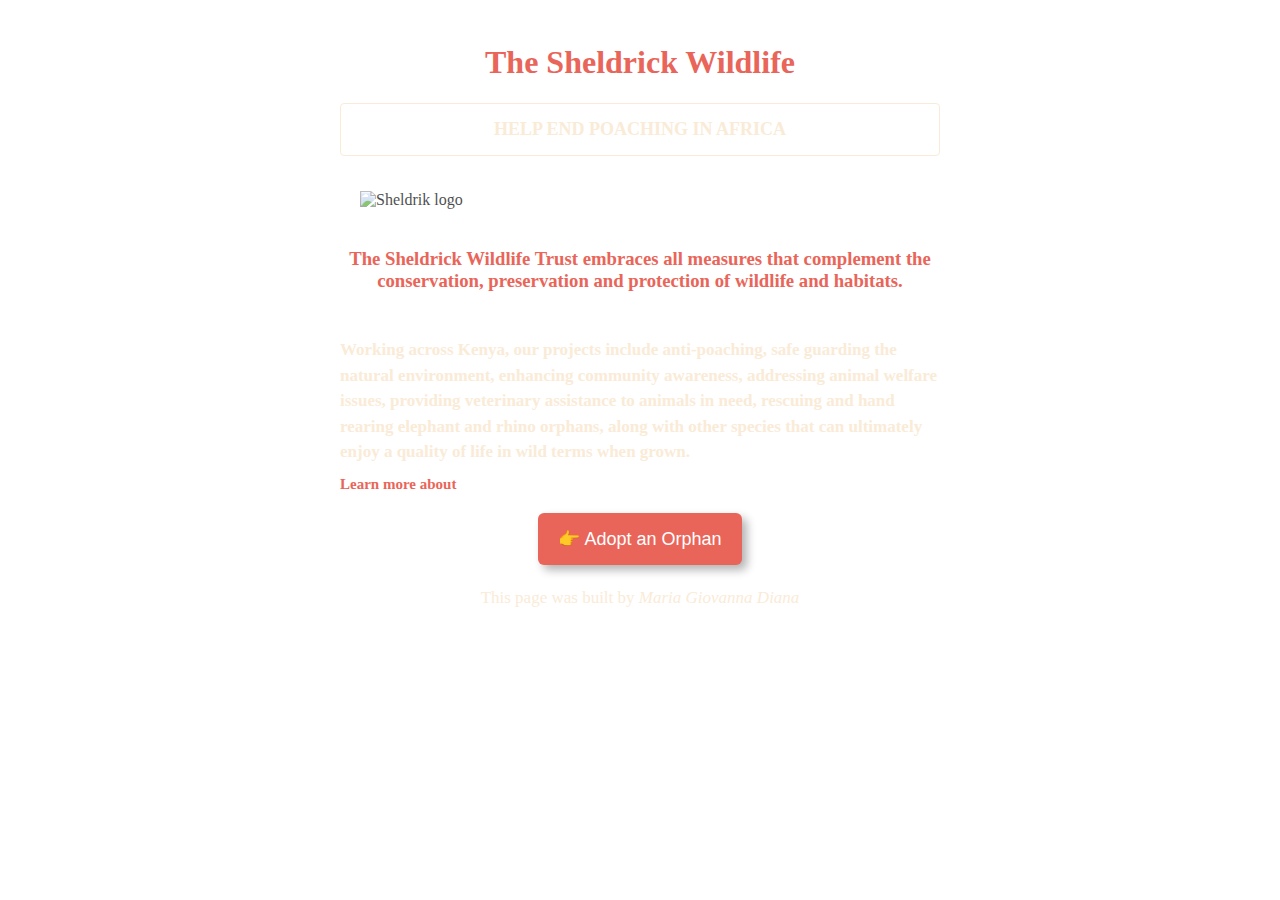
==== myLandingPage_Giovanna.html @ 74ff687f "LandingPage succesfully created" ====
<!DOCTYPE html>
<html lang="en">
  <head>
    <meta charset="UTF-8" />
    <meta name="viewport" content="width=device-width, initial-scale=1.0" />
    <title>Protect the wild animals 🐘</title>
    <style>
      h1 {
        text-align: center;
        color: #e96559;
      }

      h2 {
        text-align: center;
        color: antiquewhite;
        border: 1px solid antiquewhite;
        padding: 15px;
        font-size: 18px;
        border-radius: 4px;
      }

      h3 {
        text-align: center;
        color: #e96559;
      }

      img {
        display: block;
        margin: 0 auto;
        max-width: 100%;
        border-radius: 10px;
        padding: 20px;
      }

      p {
        color: antiquewhite;
        line-height: 1.5;
        font-size: 17px;
        margin: 20px 0 10px;
      }

      button {
        display: block;
        margin: 20px auto;
        background: #e96559;
        color: white;
        font-size: 18px;
        padding: 15px 20px;
        border: none;
        border-radius: 6px;
        box-shadow: 5px 5px 10px rgba(0, 0, 0, 0.3);
        transition: all 200ms ease-in-out;
      }

      button:hover {
        opacity: 0.9;
        cursor: pointer;
      }

      body {
        background-image: url(https://s3.amazonaws.com/shecodesio-production/uploads/files/000/029/281/original/_MG_6700.jpg?1647265100);
        background-repeat: no-repeat;
        background-position: 0 0;
        -moz-background-size: cover;
        -webkit-background-size: cover;
        background-size: cover;
      }

      .container {
        max-width: 600px;
        margin: 0 auto;
        padding: 15px 60px;
      }

      .learn-more {
        color: #e96559;
        text-decoration: none;
        font-size: 15px;
      }

      .learn-more:hover {
        text-decoration: underline;
      }

      .footer {
        text-align: center;
      }
      img {
        opacity: 70%;
      }
    </style>
  </head>
  <body>
    <div class="container">
      <h1>The Sheldrick Wildlife</h1>
      <h2><strong>HELP END POACHING IN AFRICA</strong></h2>
      <img
        src="https://s3.amazonaws.com/shecodesio-production/uploads/files/000/029/285/original/dswt-logo.png?1647268663"
        alt="Sheldrik logo"
      />
      <h3>
        The Sheldrick Wildlife Trust embraces all measures that complement the
        conservation, preservation and protection of wildlife and habitats.
      </h3>
      <p>
        <br />
        <strong
          >Working across Kenya, our projects include anti-poaching, safe
          guarding the natural environment, enhancing community awareness,
          addressing animal welfare issues, providing veterinary assistance to
          animals in need, rescuing and hand rearing elephant and rhino orphans,
          along with other species that can ultimately enjoy a quality of life
          in wild terms when grown.</strong
        >
      </p>
      <a
        href="https://www.sheldrickwildlifetrust.org/about/mission-history"
        target="_blank"
        class="learn-more"
      >
        <strong>Learn more about</strong>
      </a>
      <button class="buy-button">👉 Adopt an Orphan</button>
      <p class="footer">This page was built by <em>Maria Giovanna Diana</em></p>
    </div>
    <script>
      function buy() {
        let name = prompt("What is your name?");
        let email = prompt("What is your email address?");
        let adopt = prompt("Would you like to adopt an Orphan?");
        adopt = adopt.toLowerCase().trim();

        if (adopt === "yes") {
          alert(
            "Thank you, " +
              name +
              "! We'll contact you by email, meanwhile  ASANTE SANA 🙏! "
          );
        } else {
          alert("OK, " + name + "! HAKUNA MATATA 🙏! ");
        }
      }

      let buyButton = document.querySelector(".buy-button");
      buyButton.addEventListener("click", buy);
    </script>
  </body>
</html>
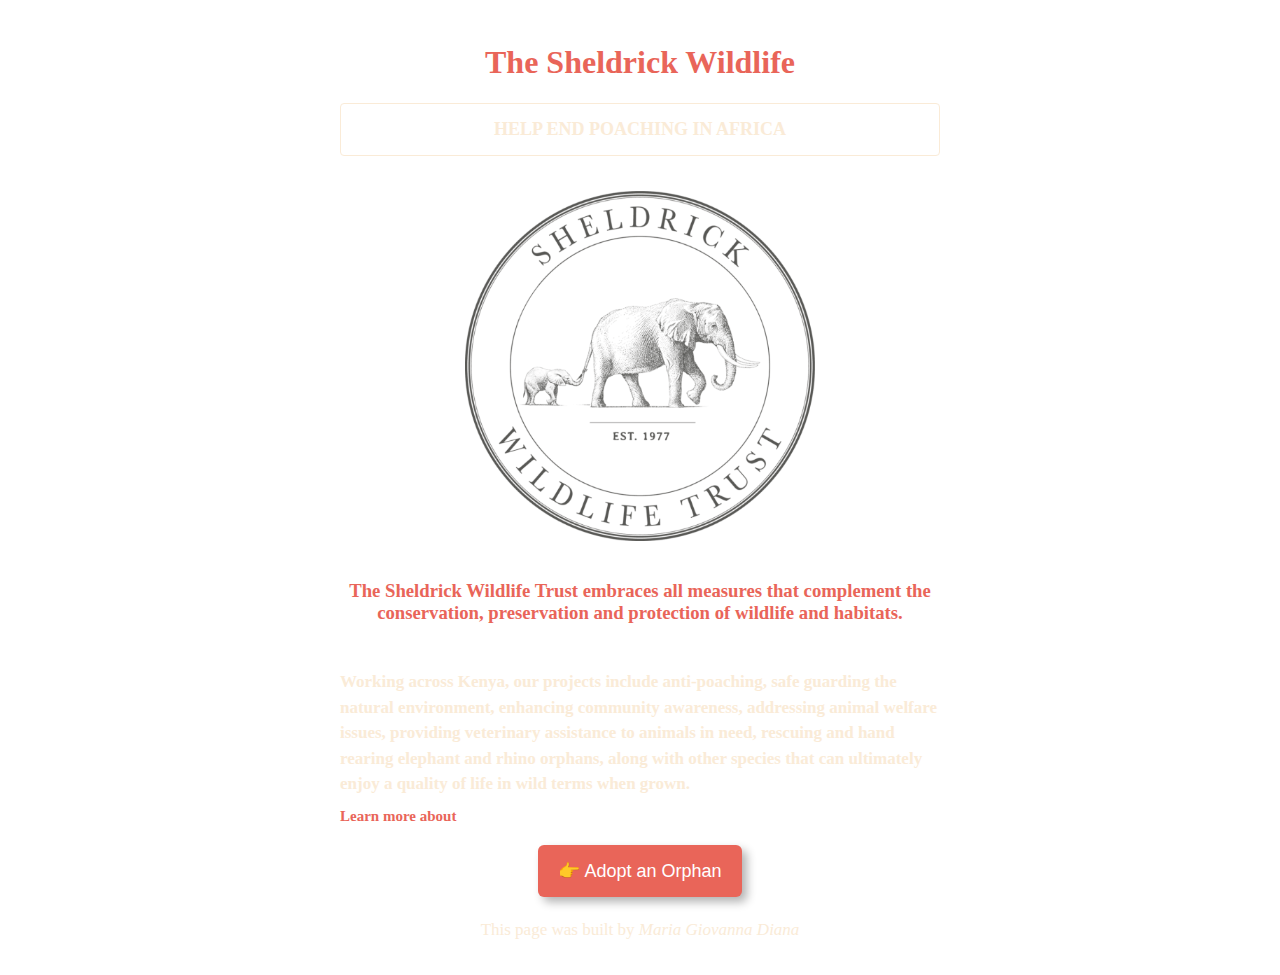
==== commit 3e514d54: "Logo Fixed" ====
--- a/myLandingPage_Giovanna.html
+++ b/myLandingPage_Giovanna.html
@@ -58,7 +58,7 @@
       }
 
       body {
-        background-image: url(https://s3.amazonaws.com/shecodesio-production/uploads/files/000/029/281/original/_MG_6700.jpg?1647265100);
+        background-image: url("elephant.jpg");
         background-repeat: no-repeat;
         background-position: 0 0;
         -moz-background-size: cover;
@@ -94,10 +94,7 @@
     <div class="container">
       <h1>The Sheldrick Wildlife</h1>
       <h2><strong>HELP END POACHING IN AFRICA</strong></h2>
-      <img
-        src="https://s3.amazonaws.com/shecodesio-production/uploads/files/000/029/285/original/dswt-logo.png?1647268663"
-        alt="Sheldrik logo"
-      />
+      <img src="sheldrick-logo.png" alt="Sheldrik logo" />
       <h3>
         The Sheldrick Wildlife Trust embraces all measures that complement the
         conservation, preservation and protection of wildlife and habitats.
